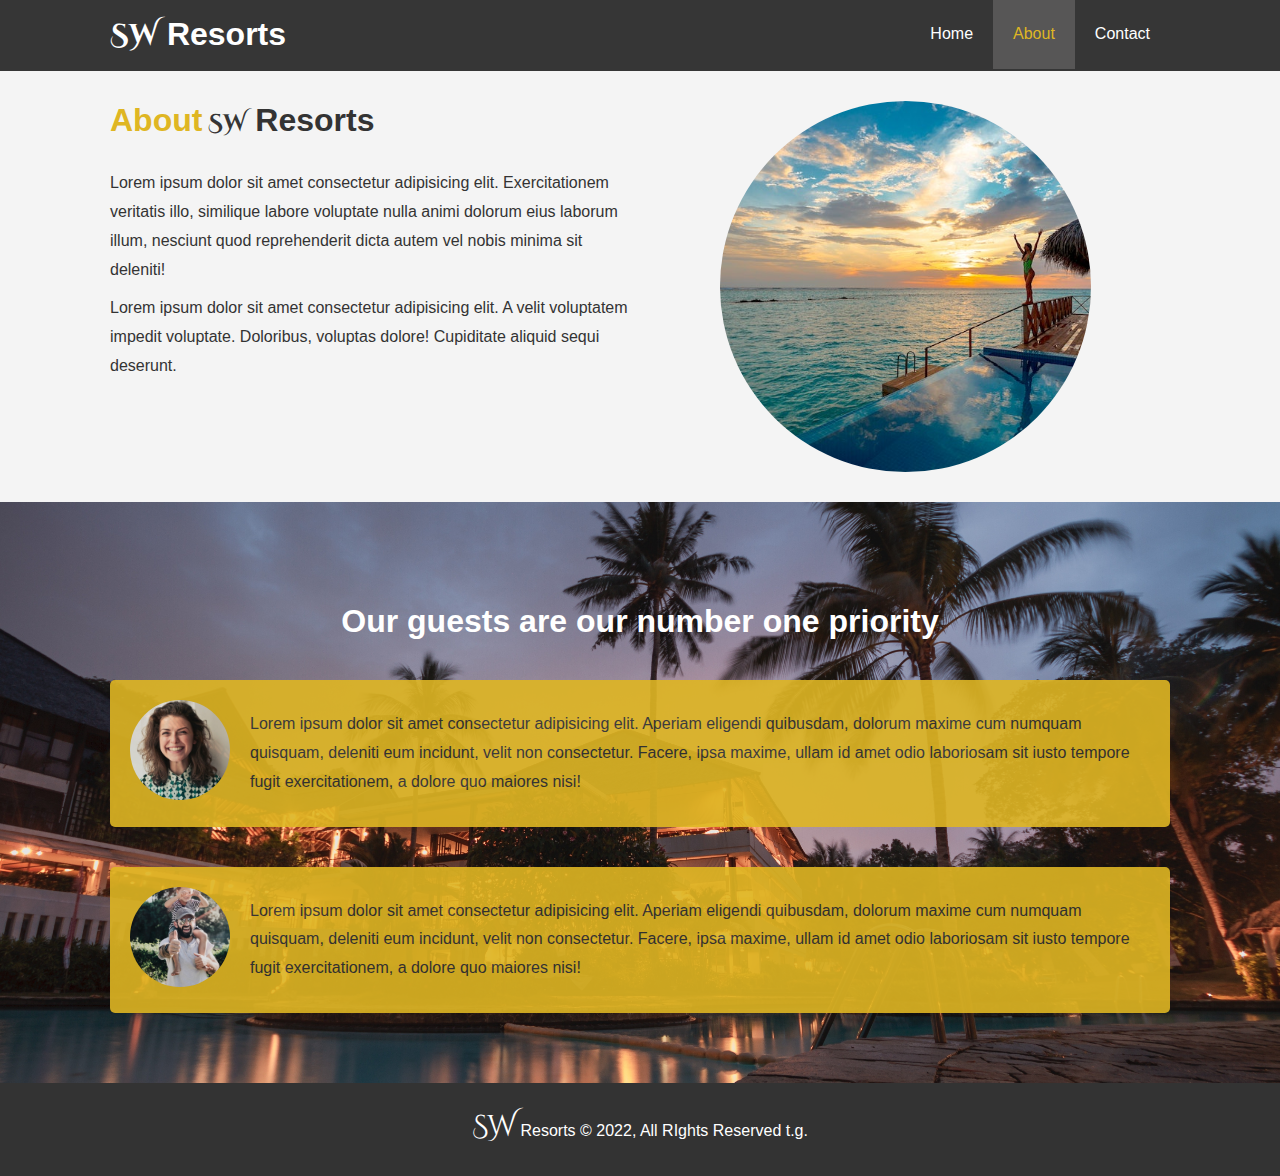
==== about.html @ a498d05f "Init commit" ====
<!DOCTYPE html>
<html lang="en">
<head>
  <meta charset="UTF-8">
  <meta name="viewport" content="width=device-width, initial-scale=1.0">
  <meta http-equiv="X-UA-Compatible" content="ie=edge">
  <link href="https://fonts.googleapis.com/css2?family=Cinzel+Decorative:wght@900&family=Cormorant+SC:wght@300;400;700&family=Montserrat:wght@400;900&family=Ubuntu:wght@300;400;500&display=swap" rel="stylesheet">
  <link rel="stylesheet" href="css/style.css">
  <link rel="stylesheet" media="screen and (max-width: 768px)" href="css/mobile.css">
  <title>SW Resorts | About</title>
</head>
<body>
  <header>
    <nav id="navbar">
      <div class="container">
        <h1 class="logo"><a href="index.html"><span class="SW">SW</span> Resorts</a></h1>
        <ul>
          <li><a href="index.html">Home</a></li>
          <li><a class="current" href="about.html">About</a></li>
          <li><a href="contact.html">Contact</a></li>
        </ul>
      </div>
    </nav>
  </header>
  <section id="about-info" class="bg-light py-3">
    <div class="container">
      <div class="info-left">
        <h1 class="l-heading"><span class="text-primary">About</span><span class ="SW2"> SW</span> Resorts</h1>
        <p>Lorem ipsum dolor sit amet consectetur adipisicing elit. Exercitationem veritatis illo, similique labore voluptate nulla animi dolorum eius laborum illum, nesciunt quod reprehenderit dicta autem vel nobis minima sit deleniti!</p>
        <p>Lorem ipsum dolor sit amet consectetur adipisicing elit. A velit voluptatem impedit voluptate. Doloribus, voluptas dolore! Cupiditate aliquid sequi deserunt.</p>
      </div>
      <div class="info-right">
        <img src="./img/photo2.jpg" alt="hotel">
      </div>
    </div>
  </section>
  <div class="clr"></div>
  <section id="testimonials" class="py-3 tests">
    <div class="container">
      <h2 class="l-heading">Our guests are our number one priority</h2>
      <div class="testimonial bg-primary">
        <img src="./img/person1.jpg" alt="Samantha">
        <p class="tests">Lorem ipsum dolor sit amet consectetur adipisicing elit. Aperiam eligendi quibusdam, dolorum maxime cum numquam quisquam, deleniti eum incidunt, velit non consectetur. Facere, ipsa maxime, ullam id amet odio laboriosam sit iusto tempore fugit exercitationem, a dolore quo maiores nisi!</p>
      </div>
      <div class="testimonial bg-primary">
          <img src="./img/person2.jpg" alt="Jen">
          <p class="tests">Lorem ipsum dolor sit amet consectetur adipisicing elit. Aperiam eligendi quibusdam, dolorum maxime cum numquam quisquam, deleniti eum incidunt, velit non consectetur. Facere, ipsa maxime, ullam id amet odio laboriosam sit iusto tempore fugit exercitationem, a dolore quo maiores nisi!</p>
        </div>
    </div>
  </section>
  <footer id="main-footer">
    <p><span class="SW">SW</span> Resorts &copy; 2022, All RIghts Reserved t.g.</p>
  </footer>
</body>
</html>
---- css/style.css ----
/* Reset */
* {
  margin: 0;
  padding:0;
  box-sizing: border-box;
}

/* Main Styling */
html,body {
  font-family: 'Segoe UI', Tahoma, Geneva, Verdana, sans-serif;
  line-height: 1.8em;
}

a {
  color: #333;
  text-decoration: none;
}

h1, h2, h3 {
  padding-bottom: 20px;
}

p {
  margin: 10px 0;
}

/* Utility Classes */
.container {
  margin: auto;
  max-width: 1100px;
  overflow: auto;
  padding: 0 20px;
}
.SW{
  font-family: 'Cinzel Decorative', cursive;
  font-size: 1.9rem;
  color:white;
}
.SW2{
  font-family: 'Cinzel Decorative', cursive;
  font-size: 1.5rem;
  color:rgba(0, 0, 0, 0.793);
}


.text-primary {
  color: #dfb623;
}

.lead {
  font-size: 20px;
}

.btn {
  display: inline-block;
  font-size: 18px;
  color: #fff;
  background: #333;
  padding: 13px 20px;
  border: none;
  cursor:pointer;
  border-radius: 6px;
}

.btn:hover {
  background: #dfb623;
  color: rgb(61, 59, 59);
}

.btn-light {
  background: #f4f4f4;
  color: #333;
  border-radius: 6px;
}

.bg-dark {
  background: #333;
  color: #fff;
}

.bg-light {
  background: #f4f4f4;
  color: #333;
}

.bg-primary {
  background: #dfb623;
  color: #333;
}

.clr {
  clear: both;
}

.l-heading {
  font-size: 2rem;
  line-height: 1.2;
}



/* Padding */



.py-1 { padding: 10px 0; }
.py-2 { padding: 20px 0; }
.py-3 { padding: 30px 0; }



/* Navbar */


#navbar {
  background: rgba(9, 9, 9, 0.815);
  color: #fff;
  overflow: auto;
}

#navbar a {
  color: #fff;
}

#navbar .logo {
  float: left;
  padding-top: 20px;
}

#navbar ul {
  list-style: none;
  float: right;
}

#navbar ul li {
  float: left;
}

#navbar ul li a {
  display: block;
  padding: 20px;
  text-align: center;
}

#navbar ul li a:hover, 
#navbar ul li a.current {
  background: rgb(87, 86, 86);
  color: #dfb623;
}



/* Showcase */



#showcase {
  height:600px;
  background-blend-mode: darken;
  background: rgba(0, 0, 0, 0.25)url('../img/showcase.jpg') 50% 50% / 100% no-repeat fixed;
  background-size:cover;
}


#showcase .showcase-content {
  color: #fff;
  text-align: center;
  padding-top: 170px;
}

#showcase .showcase-content h1 {
  font-size: 60px;
  line-height: 1.2em;
}

#showcase .showcase-content p {
  padding-bottom: 20px;
  line-height: 1.7em;
}



/* Home Info */




#home-info {
  height: 450px;
}

#home-info .info-img {
  float: left;
  width: 50%;
  background: url('../img/photo1.jpg');
  background-size:cover;
  min-height: 100%;
}

#home-info .info-content {
  float: right;
  width: 50%;
  height: 100%;
  text-align:center;
  padding:20px 40px;
  overflow: hidden;
}

#home-info .info-content p {
  padding-bottom: 30px;
}



/* Features */



.box {
  float: left;
  width: 33.3%;
  padding: 50px;
  text-align:center;
}

.box i {
  margin-bottom: 10px;
}



/* About Info */



#about-info .info-right {
  float: right;
  width: 50%;
  min-height: 100%;
}

#about-info .info-right img {
  display: block;
  margin: auto;
  width: 70%;
  border-radius: 50%;
}

#about-info .info-left {
  float: left;
  width: 50%;
  min-height: 100%;
}



/* Testimonials */



#testimonials {
  height: 100%;
  background: url('../img/test-bg.jpg') no-repeat center center/cover;
  padding-top: 100px;
}

#testimonials h2 {
  color: #fff;
  text-align: center;
  padding-bottom: 40px;
}

#testimonials .testimonial {
  padding: 20px;
  margin-bottom: 40px;
  border-radius: 5px;
  opacity: 0.9;
}

#testimonials .testimonial img {
  width: 100px;
  float: left;
  margin-right: 20px;
  border-radius: 50%;
}



/* Contact Form */


#contact-form .form-group {
  margin-bottom: 20px;
}

#contact-form label {
  display: block;
  margin-bottom: 5px;
}

#contact-form input, 
#contact-form textarea {
  width: 100%;
  padding: 10px;
  border: 1px #ddd solid;
}

#contact-form textarea {
  height: 200px;
}

#contact-form input:focus, 
#contact-form textarea:focus {
  outline: none;
  border-color: #f7c08a;
}

/* Footer */
#main-footer {
  text-align: center;
  background: #333;
  color: #fff;
  padding: 20px;
}
---- css/mobile.css ----
#navbar .logo{
  float:none;
  text-align:center;
}

#navbar ul, #navbar ul li{
  float:none;
}

#navbar ul li a {
  padding:5px;
  border-bottom: #444 dotted 1px;
}

/*showcase*/

#showcase{
  height:100%;
}
#showcase .showcase-content {
  padding-top:70px;
  padding-bottom: 30px;
}
 
/*home info */
#home-info .info-img {
  display:none;
}

#home-info .info-content {
  float: none;
  width: 100%;
}
/*boxes*/
.box{
  float:none;
  width:100%;
}

/*about*/

#about-info .info-right, #about-info .info-left{
float:none;
width:100%;
}
#about-info .info-right{
  margin-top:30px;
}

.l-heading{
  text-align:center;
}

/*contact*/

#contact-info .box{
border-bottom:#444 dotted 1px;

}
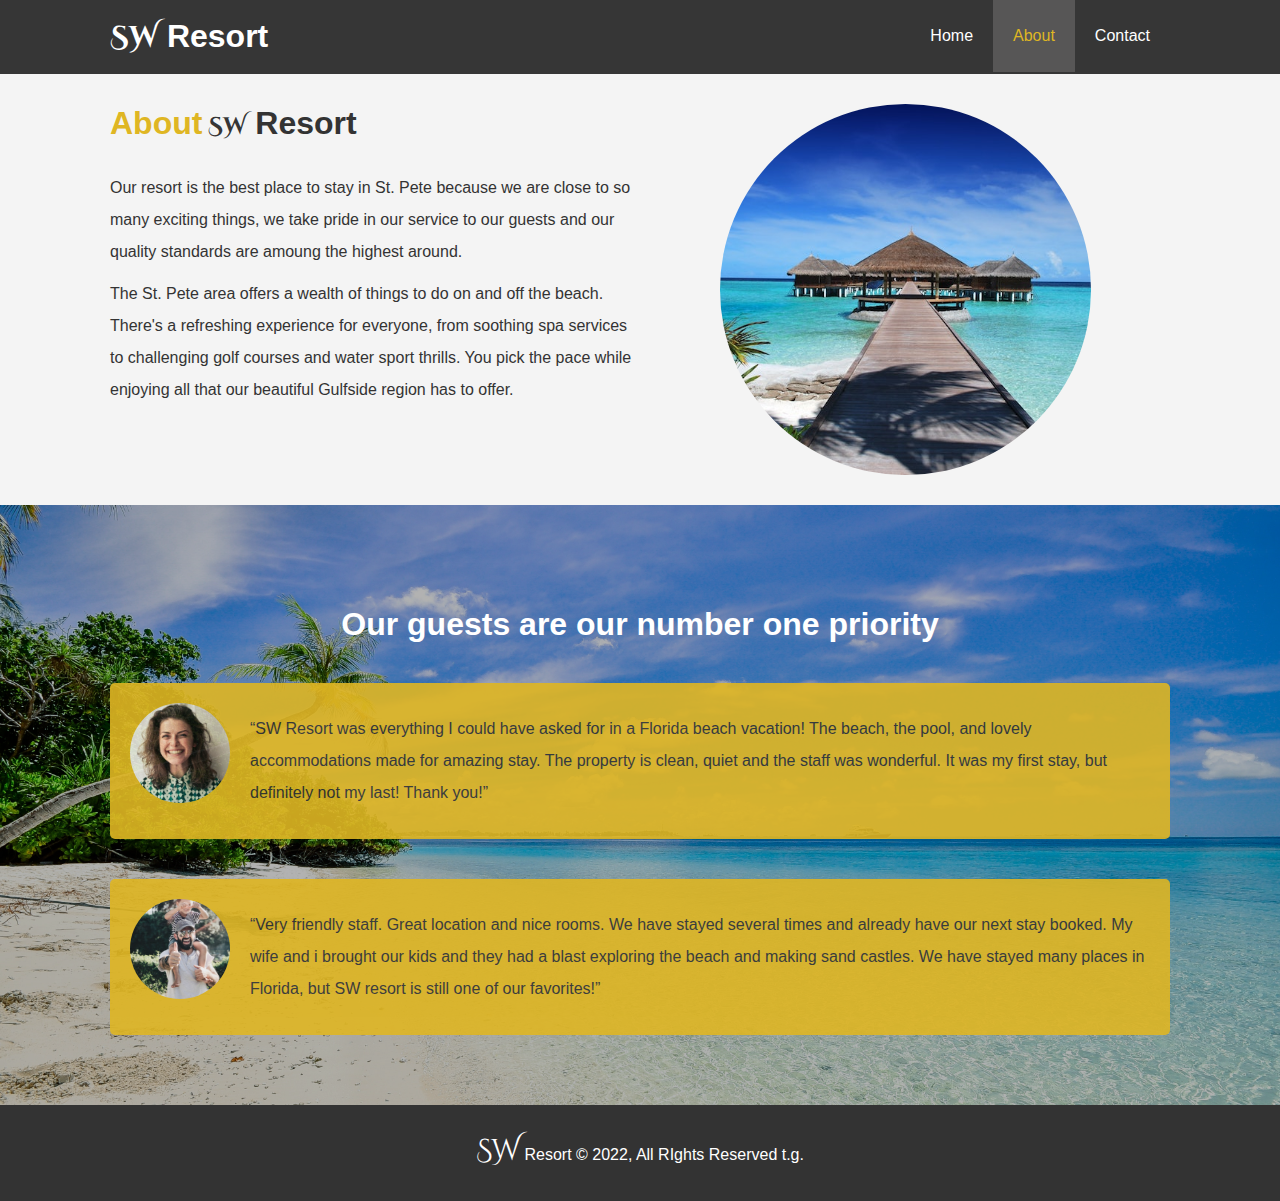
==== commit 2f1028b0: "new images and added information" ====
--- a/about.html
+++ b/about.html
@@ -7,13 +7,13 @@
   <link href="https://fonts.googleapis.com/css2?family=Cinzel+Decorative:wght@900&family=Cormorant+SC:wght@300;400;700&family=Montserrat:wght@400;900&family=Ubuntu:wght@300;400;500&display=swap" rel="stylesheet">
   <link rel="stylesheet" href="css/style.css">
   <link rel="stylesheet" media="screen and (max-width: 768px)" href="css/mobile.css">
-  <title>SW Resorts | About</title>
+  <title>SW Resort | About</title>
 </head>
 <body>
   <header>
     <nav id="navbar">
       <div class="container">
-        <h1 class="logo"><a href="index.html"><span class="SW">SW</span> Resorts</a></h1>
+        <h1 class="logo"><a href="index.html"><span class="SW">SW</span> Resort</a></h1>
         <ul>
           <li><a href="index.html">Home</a></li>
           <li><a class="current" href="about.html">About</a></li>
@@ -25,9 +25,9 @@
   <section id="about-info" class="bg-light py-3">
     <div class="container">
       <div class="info-left">
-        <h1 class="l-heading"><span class="text-primary">About</span><span class ="SW2"> SW</span> Resorts</h1>
-        <p>Lorem ipsum dolor sit amet consectetur adipisicing elit. Exercitationem veritatis illo, similique labore voluptate nulla animi dolorum eius laborum illum, nesciunt quod reprehenderit dicta autem vel nobis minima sit deleniti!</p>
-        <p>Lorem ipsum dolor sit amet consectetur adipisicing elit. A velit voluptatem impedit voluptate. Doloribus, voluptas dolore! Cupiditate aliquid sequi deserunt.</p>
+        <h1 class="l-heading"><span class="text-primary">About</span><span class ="SW2"> SW</span> Resort</h1>
+        <p>Our resort is the best place to stay in St. Pete because we are close to so many exciting things, we take pride in our service to our guests and our quality standards are amoung the highest around.</p>
+        <p>The St. Pete area offers a wealth of things to do on and off the beach. There's a refreshing experience for everyone, from soothing spa services to challenging golf courses and water sport thrills. You pick the pace while enjoying all that our beautiful Gulfside region has to offer.</p>
       </div>
       <div class="info-right">
         <img src="./img/photo2.jpg" alt="hotel">
@@ -40,16 +40,16 @@
       <h2 class="l-heading">Our guests are our number one priority</h2>
       <div class="testimonial bg-primary">
         <img src="./img/person1.jpg" alt="Samantha">
-        <p class="tests">Lorem ipsum dolor sit amet consectetur adipisicing elit. Aperiam eligendi quibusdam, dolorum maxime cum numquam quisquam, deleniti eum incidunt, velit non consectetur. Facere, ipsa maxime, ullam id amet odio laboriosam sit iusto tempore fugit exercitationem, a dolore quo maiores nisi!</p>
+        <p class="tests">“SW Resort was everything I could have asked for in a Florida beach vacation! The beach, the pool, and lovely accommodations made for amazing stay. The property is clean, quiet and the staff was wonderful. It was my first stay, but definitely not my last! Thank you!”</p>
       </div>
       <div class="testimonial bg-primary">
           <img src="./img/person2.jpg" alt="Jen">
-          <p class="tests">Lorem ipsum dolor sit amet consectetur adipisicing elit. Aperiam eligendi quibusdam, dolorum maxime cum numquam quisquam, deleniti eum incidunt, velit non consectetur. Facere, ipsa maxime, ullam id amet odio laboriosam sit iusto tempore fugit exercitationem, a dolore quo maiores nisi!</p>
+          <p class="tests">“Very friendly staff. Great location and nice rooms. We have stayed several times and already have our next stay booked. My wife and i brought our kids and they had a blast exploring the beach and making sand castles. We have stayed many places in Florida, but SW resort is still one of our favorites!”</p>
         </div>
     </div>
   </section>
   <footer id="main-footer">
-    <p><span class="SW">SW</span> Resorts &copy; 2022, All RIghts Reserved t.g.</p>
+    <p><span class="SW">SW</span> Resort &copy; 2022, All RIghts Reserved t.g.</p>
   </footer>
 </body>
 </html>--- a/css/style.css
+++ b/css/style.css
@@ -8,7 +8,7 @@
 /* Main Styling */
 html,body {
   font-family: 'Segoe UI', Tahoma, Geneva, Verdana, sans-serif;
-  line-height: 1.8em;
+  line-height: 2rem;
 }
 
 a {
@@ -157,7 +157,7 @@
 #showcase {
   height:600px;
   background-blend-mode: darken;
-  background: rgba(0, 0, 0, 0.25)url('../img/showcase.jpg') 50% 50% / 100% no-repeat fixed;
+  background: rgba(0, 0, 0, 0.4)url('../img/showcase.jpg') 50% 50% / 100% no-repeat fixed;
   background-size:cover;
 }
 
@@ -260,7 +260,8 @@
 
 #testimonials {
   height: 100%;
-  background: url('../img/test-bg.jpg') no-repeat center center/cover;
+  background-blend-mode: darken;
+  background: rgba(0, 0, 0, 0.3)url('../img/test-bg.jpg') 50% 50% / 100% no-repeat;
   padding-top: 100px;
 }
 
